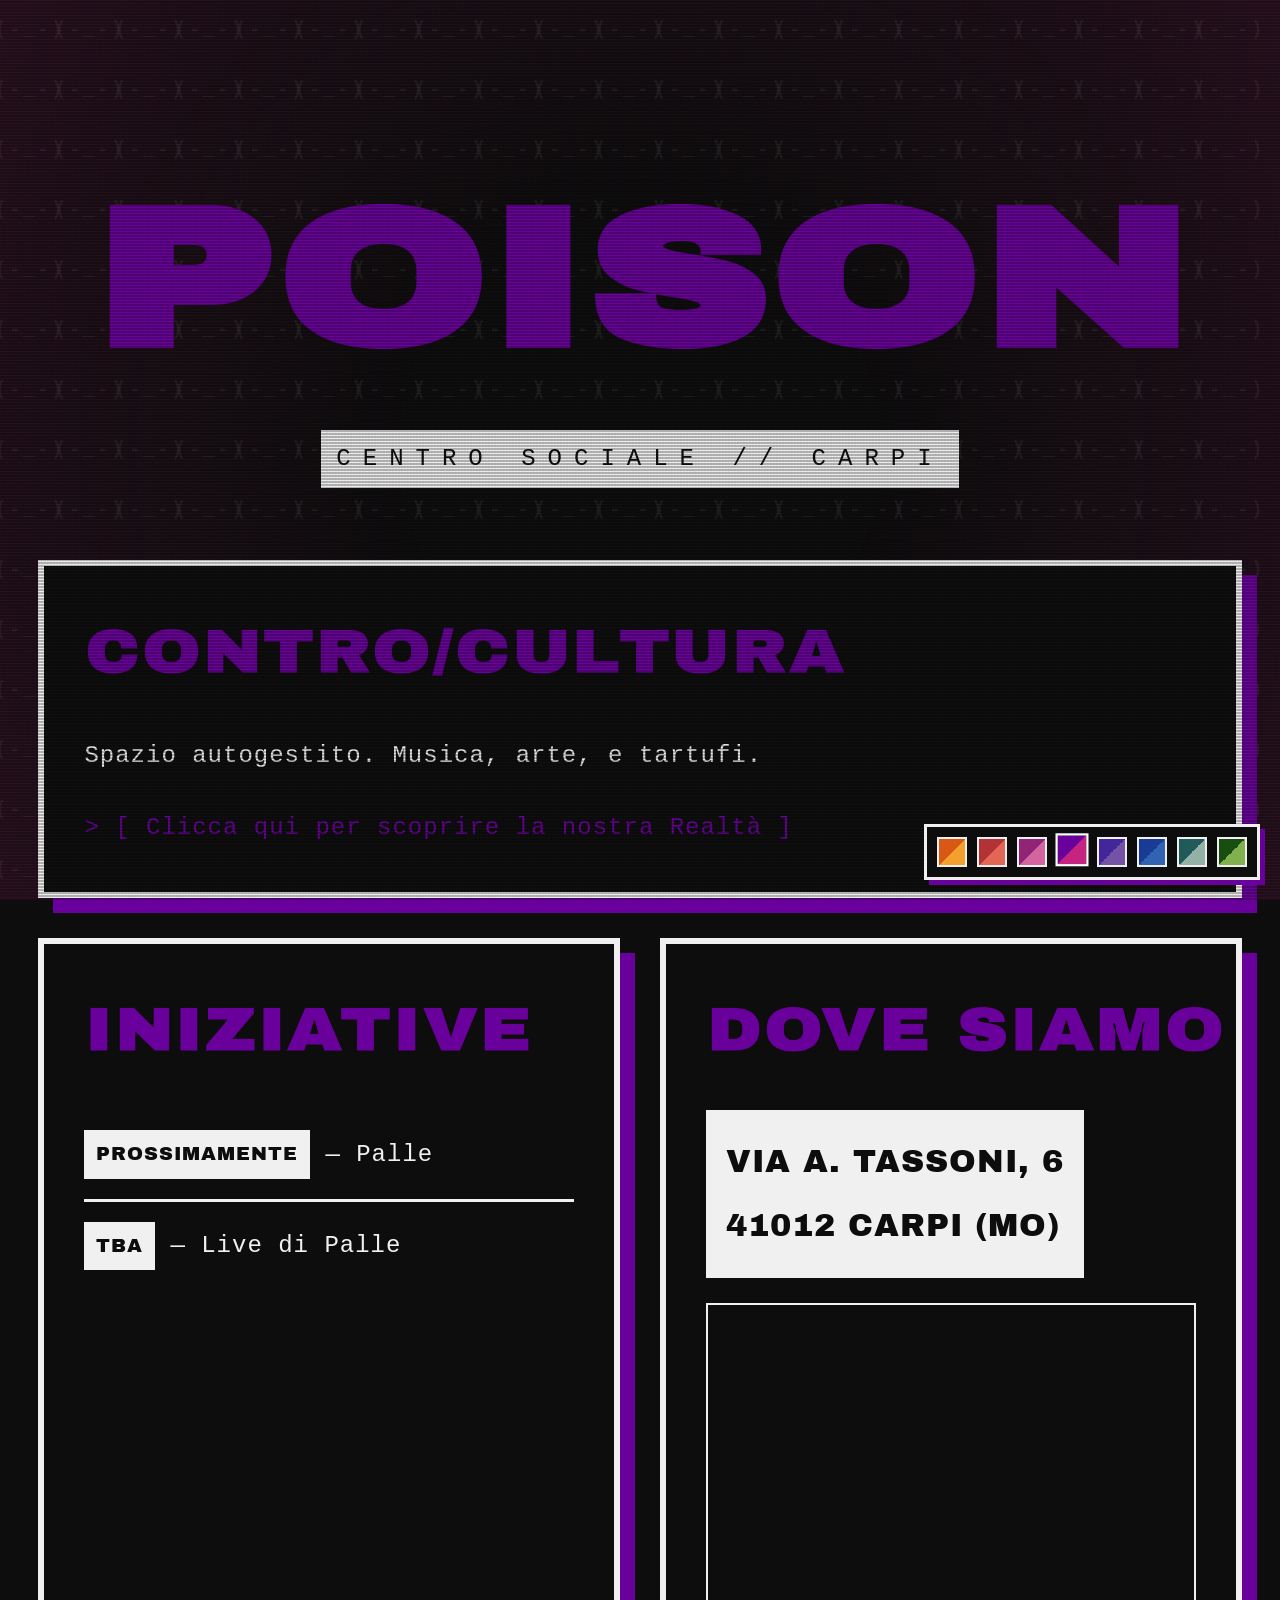
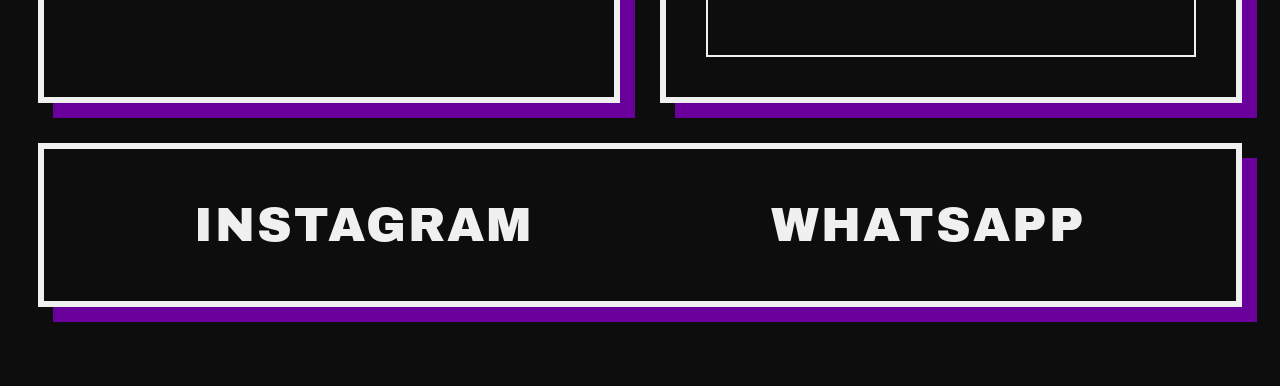
==== index.html @ 4f27da20 "Add files via upload" ====
<!DOCTYPE html>
<html lang="it">

<head>
    <meta charset="UTF-8">
    <meta name="viewport" content="width=device-width, initial-scale=1.0">
    <title>POISON | Centro Sociale | Carpi</title>
    <!-- Fallback font per lo Swiss Black 721 incase non sia disponibile nativamente -->
    <link href="https://fonts.googleapis.com/css2?family=Archivo+Black&display=swap" rel="stylesheet">
    <link rel="stylesheet" href="style.css">
</head>

<body>
    <div id="ascii-loader" class="loader-overlay">
        <div class="loader-text" id="loader-eye">[-_-]</div>
    </div>
    <canvas id="vector-field"></canvas>
    <div class="crt-overlay"></div>

    <header class="main-header">
        <h1 class="glitch" data-text="POISON">POISON</h1>
        <p class="subtitle">CENTRO SOCIALE // CARPI</p>
    </header>

    <main>
        <a href="chi-siamo.html" class="link-box">
            <section class="manifesto brutal-box">
                <h2>CONTRO/CULTURA</h2>
                <p>Spazio autogestito. Musica, arte, e tartufi.</p>
                <br>
                <p style="color: var(--accent-1);">> [ Clicca qui per scoprire la nostra Realtà ]</p>
            </section>
        </a>

        <section class="events brutal-box">
            <h2>INIZIATIVE</h2>
            <ul class="event-list">
                <li><span class="date">PROSSIMAMENTE</span> — Palle</li>
                <li><span class="date">TBA</span> — Live di Palle</li>
            </ul>
        </section>

        <section class="location brutal-box">
            <h2>DOVE SIAMO</h2>
            <address style="margin-bottom: 25px;">
                Via A. Tassoni, 6<br>
                41012 Carpi (MO)
            </address>

            <!-- Mappa Interattiva filtrata stile dark/cyberpunk -->
            <div class="map-container" style="border: 2px solid var(--text-color); line-height: 0; position: relative;">
                <iframe width="100%" height="350" frameborder="0" scrolling="no" marginheight="0" marginwidth="0"
                    src="https://maps.google.com/maps?q=Via%20Antonio%20Tassoni%2C%206%2C%20Carpi&t=&z=16&ie=UTF8&iwloc=&output=embed"
                    style="filter: grayscale(100%) invert(95%) contrast(140%); pointer-events: auto;">
                </iframe>
            </div>
        </section>
    </main>

    <footer class="socials brutal-box">
        <a href="#" class="social-link">INSTAGRAM</a>
        <a href="#" class="social-link">WHATSAPP</a>
    </footer>

    <!-- Color Selector UI -->
    <div id="color-selector" class="color-selector brutal-box">
        <div class="color-btn" data-color="1" style="--c1:#D85816; --c2:#F3A02C;"></div>
        <div class="color-btn" data-color="2" style="--c1:#B33236; --c2:#E36553;"></div>
        <div class="color-btn" data-color="3" style="--c1:#912476; --c2:#D4649E;"></div>
        <div class="color-btn" data-color="4" style="--c1:#6A009C; --c2:#C72481;"></div>
        <div class="color-btn" data-color="5" style="--c1:#43269A; --c2:#7452A5;"></div>
        <div class="color-btn" data-color="6" style="--c1:#1A3B95; --c2:#3063B2;"></div>
        <div class="color-btn" data-color="7" style="--c1:#225A5C; --c2:#93B2A5;"></div>
        <div class="color-btn" data-color="8" style="--c1:#184F11; --c2:#81B14E;"></div>
    </div>

    <script src="script.js"></script>
</body>

</html>
---- style.css ----
/* Design Brutalista per Centro Sociale Poison */

:root {
    --bg-color: #0d0d0d;
    --text-color: #f0f0f0;

    /* Colori Istituzionali Poison Carpi (Set 4 di Default) */
    --accent-1: #6A009C; /* Viola Scuro */
    --accent-2: #C72481; /* Magenta Chiaro */

    /* Font richiesto: Swiss Black 721 */
    --font-primary: 'Swis721 Blk BT', 'Swiss 721 Black', 'Archivo Black', 'Arial Black', sans-serif;
    --font-mono: 'Courier New', Courier, monospace;
}

* {
    margin: 0;
    padding: 0;
    box-sizing: border-box;
    cursor: crosshair;
    /* Cursore aggressivo */
}

body {
    background-color: var(--bg-color);
    color: var(--text-color);
    font-family: var(--font-primary);
    text-transform: uppercase;
    font-stretch: expanded;
    line-height: 1.5;
    letter-spacing: 2px;
    overflow-x: hidden;
    padding: 3vw;
    enable-background: var(--accent-1);
    lighting-color: var(--bg-color);
}

::selection {
    background-color: var(--accent-2);
    color: var(--bg-color);
}
::-moz-selection {
    background-color: var(--accent-2);
    color: var(--bg-color);
}

body::before {
    content: "";
    position: fixed;
    top: 0;
    left: 0;
    width: 100vw;
    height: 100vh;
    background: radial-gradient(circle at center, transparent 30%, var(--accent-2) 120%);
    opacity: 0.20;
    pointer-events: none;
    z-index: -3; /* Dietro il vector-field */
}

/* Campo Vettoriale Sfondo */
#vector-field {
    position: fixed;
    top: 0;
    left: 0;
    width: 100vw;
    height: 100vh;
    z-index: -2;
    pointer-events: none;
    opacity: 0.35;
}

/* Effetto Vecchio Schermo CRT */
.crt-overlay {
    position: fixed;
    top: 0;
    left: 0;
    width: 100vw;
    height: 100vh;
    background: linear-gradient(rgba(18, 16, 16, 0) 50%, rgba(0, 0, 0, 0.25) 50%), linear-gradient(90deg, rgba(255, 0, 0, 0.06), rgba(0, 255, 0, 0.02), rgba(0, 0, 255, 0.06));
    background-size: 100% 3px, 3px 100%;
    z-index: 1000;
    pointer-events: none;
    /* Lascia i click passare sotto */
}

/* Ascii Loader */
.loader-overlay {
    position: fixed;
    top: 0;
    left: 0;
    width: 100vw;
    height: 100vh;
    background-color: var(--bg-color);
    z-index: 9999;
    display: flex;
    justify-content: center;
    align-items: center;
    transition: opacity 0.5s ease;
}

.loader-overlay.hidden {
    opacity: 0;
    pointer-events: none;
}

.loader-text {
    font-size: 8rem;
    font-family: var(--font-mono);
    color: var(--accent-1);
    font-weight: bold;
    text-shadow: 5px 5px 0 var(--accent-2);
}

/* Link Box Wrapper */
.link-box {
    text-decoration: none;
    color: inherit;
    display: block;
}

/* Header */
.main-header {
    text-align: center;
    margin: 8vh 0;
}

.glitch {
    font-size: 18vw;
    position: relative;
    color: var(--accent-1);
    display: inline-block;
    letter-spacing: 0px;
    margin-bottom: -2vw;
    transform: scale(1.1, 0.85);
    /* Schiaccia e allarga */
}



.subtitle {
    font-family: var(--font-mono);
    font-size: 1.5rem;
    letter-spacing: 12px;
    color: var(--accent-2);
    background-color: var(--text-color);
    color: var(--bg-color);
    display: inline-block;
    padding: 5px 15px;
}

/* Sezioni Principali */
main {
    display: grid;
    grid-template-columns: 1fr;
    gap: 40px;
    max-width: 1400px;
    margin: 0 auto;
}

@media (min-width: 900px) {
    main {
        grid-template-columns: 1fr 1fr;
    }

    .manifesto,
    .link-box {
        grid-column: 1 / -1;
    }
}

.brutal-box {
    border: 6px solid var(--text-color);
    padding: 40px;
    background: var(--bg-color);
    box-shadow: 15px 15px 0 var(--accent-1);
    transition: transform 0.1s, box-shadow 0.1s;
    position: relative;
}

.brutal-box:hover {
    transform: translate(-5px, -5px);
    box-shadow: 20px 20px 0 var(--accent-2);
}

h2 {
    font-size: 4rem;
    margin-bottom: 30px;
    display: inline-block;
    -webkit-text-stroke: 1px var(--bg-color);
    color: var(--accent-1);
    transition: color 0.1s, transform 0.1s, text-shadow 0.2s;
    letter-spacing: 2px;
    transform: scale(1.1, 0.9);
    transform-origin: left center;
}

.brutal-box:hover h2 {
    text-shadow: 4px 4px 0 var(--accent-2);
}

p,
.event-list li,
address {
    font-family: var(--font-mono);
    font-size: 1.5rem;
    line-height: 2;
    /* Allunga l'interlinea */
    text-transform: none;
    letter-spacing: 1px;
}

/* Liste e Eventi */
.event-list {
    list-style: none;
}

.event-list li {
    padding: 20px 0;
    border-bottom: 3px solid var(--text-color);
    display: flex;
    flex-wrap: wrap;
    gap: 15px;
    align-items: center;
}

.event-list li:last-child {
    border-bottom: none;
}

.date {
    background: var(--text-color);
    color: var(--bg-color);
    padding: 5px 12px;
    font-family: var(--font-primary);
    font-size: 1.2rem;
}

/* Indirizzo */
address {
    font-style: normal;
    font-size: 2rem;
    background: var(--text-color);
    color: var(--bg-color);
    padding: 20px;
    display: inline-block;
    font-family: var(--font-primary);
    text-transform: uppercase;
}

/* Footer / Socials */
.socials {
    max-width: 1400px;
    margin: 40px auto;
    display: flex;
    flex-wrap: wrap;
    justify-content: space-around;
    align-items: center;
    gap: 20px;
}

.social-link {
    color: var(--text-color);
    text-decoration: none;
    font-size: 3rem;
    position: relative;
    transition: all 0.2s;
}

.social-link:hover {
    color: var(--accent-2);
    background: var(--text-color);
    padding: 0 10px;
}

/* Color Selector Styles */
.color-selector {
    position: fixed;
    bottom: 20px;
    right: 20px;
    padding: 10px;
    display: flex;
    gap: 10px;
    z-index: 9999;
    background: var(--bg-color);
    border-width: 3px;
    box-shadow: 5px 5px 0 var(--accent-1);
    transition: transform 0.2s, box-shadow 0.2s;
}

.color-selector:hover {
    transform: translate(-3px, -3px);
    box-shadow: 8px 8px 0 var(--accent-2);
}

.color-btn {
    width: 30px;
    height: 30px;
    background: linear-gradient(135deg, var(--c1) 50%, var(--c2) 50%);
    border: 2px solid var(--text-color);
    cursor: pointer;
    transition: transform 0.2s;
}

.color-btn:hover, .color-btn.active {
    transform: scale(1.1) translateY(-2px);
    border-color: #fff;
}
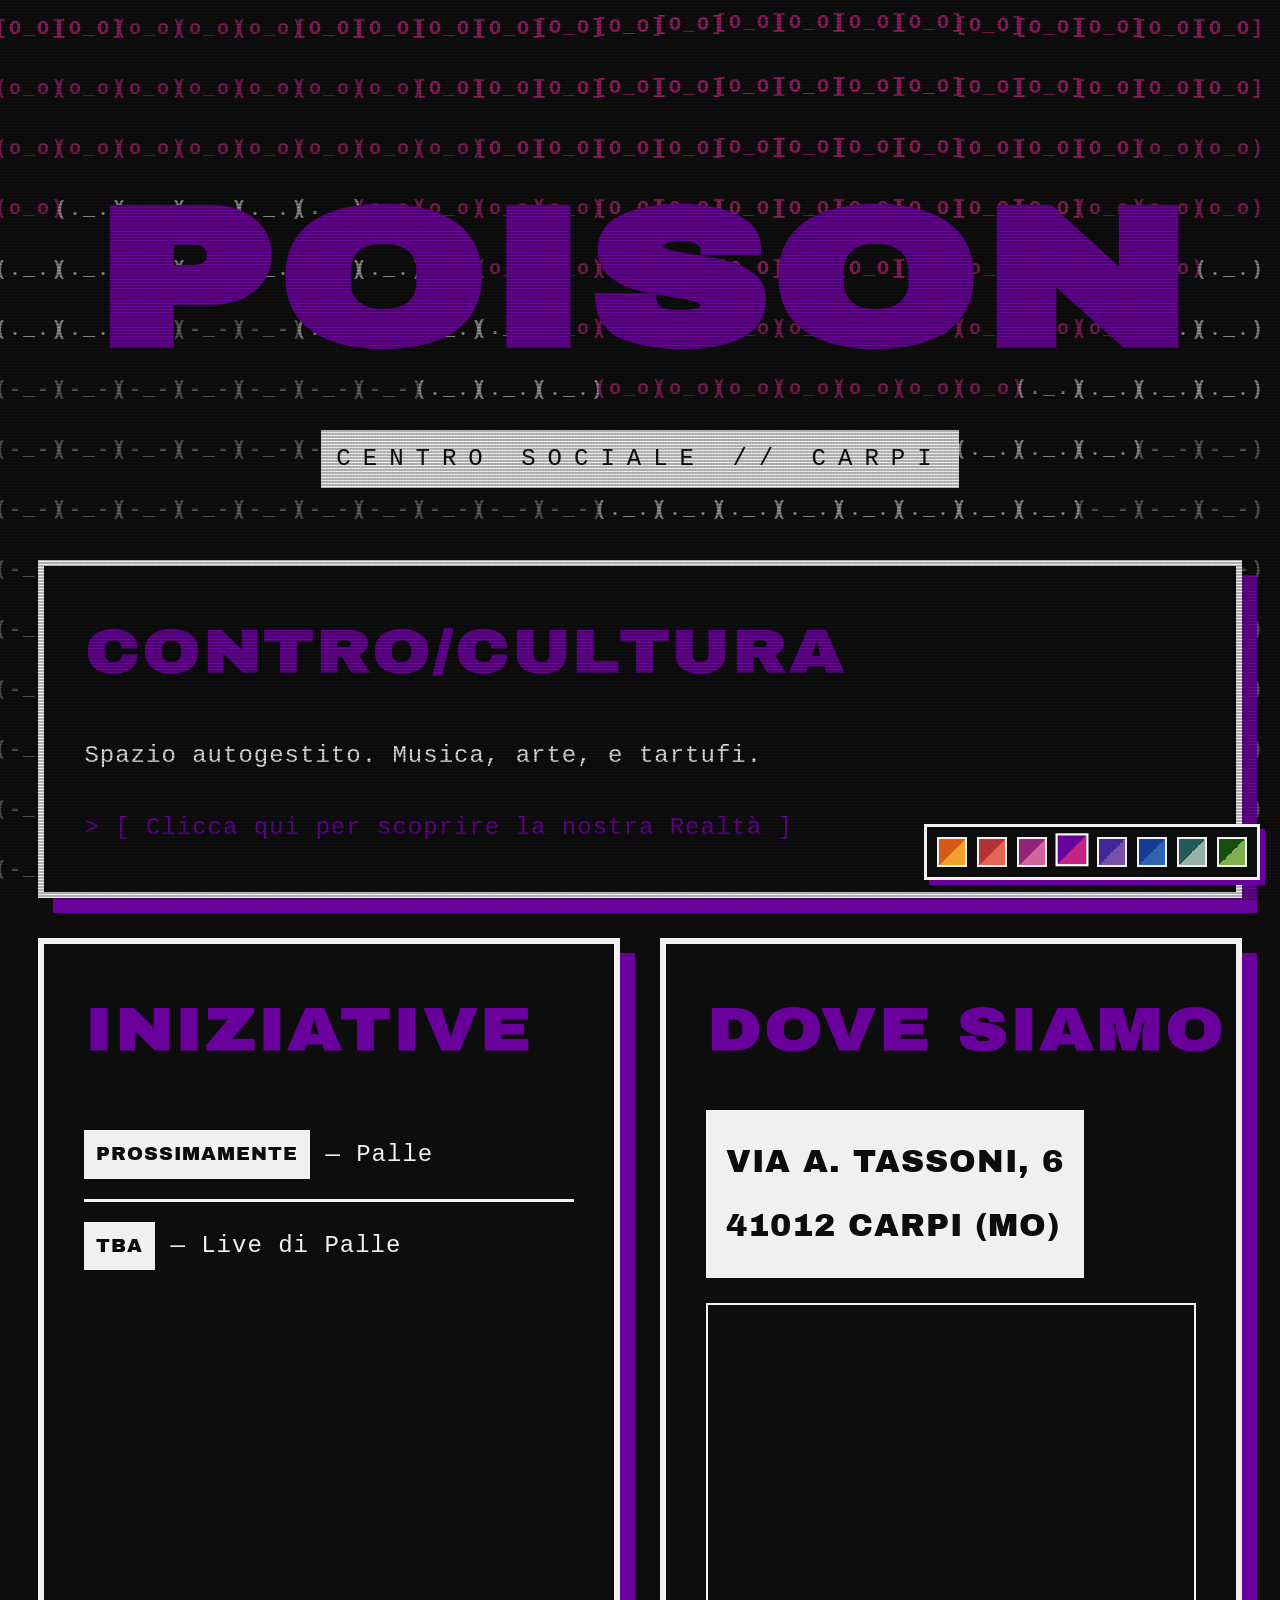
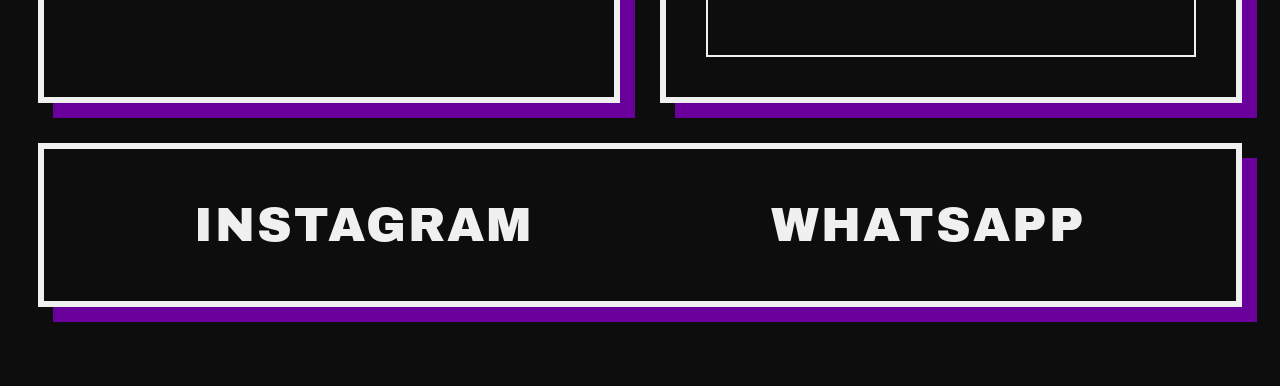
==== commit 386f9361: "Add files via upload" ====
--- a/index.html
+++ b/index.html
@@ -18,7 +18,7 @@
     <div class="crt-overlay"></div>
 
     <header class="main-header">
-        <h1 class="glitch" data-text="POISON">POISON</h1>
+        <h1 class="glitch" data-text="POISON"><span id="easter-egg">P</span>OISON</h1>
         <p class="subtitle">CENTRO SOCIALE // CARPI</p>
     </header>
 
@@ -62,6 +62,7 @@
         <a href="#" class="social-link">WHATSAPP</a>
     </footer>
 
+
     <!-- Color Selector UI -->
     <div id="color-selector" class="color-selector brutal-box">
         <div class="color-btn" data-color="1" style="--c1:#D85816; --c2:#F3A02C;"></div>
--- a/style.css
+++ b/style.css
@@ -44,18 +44,7 @@
     color: var(--bg-color);
 }
 
-body::before {
-    content: "";
-    position: fixed;
-    top: 0;
-    left: 0;
-    width: 100vw;
-    height: 100vh;
-    background: radial-gradient(circle at center, transparent 30%, var(--accent-2) 120%);
-    opacity: 0.20;
-    pointer-events: none;
-    z-index: -3; /* Dietro il vector-field */
-}
+/* Hue overlay removed as requested */
 
 /* Campo Vettoriale Sfondo */
 #vector-field {
@@ -66,7 +55,7 @@
     height: 100vh;
     z-index: -2;
     pointer-events: none;
-    opacity: 0.35;
+    opacity: 0.75;
 }
 
 /* Effetto Vecchio Schermo CRT */
@@ -135,7 +124,11 @@
     /* Schiaccia e allarga */
 }
 
-
+/* Titolo più piccolo per parole lunghe (es. SEQUENCER) */
+.glitch.glitch-small {
+    font-size: 12vw;
+    margin-bottom: 0vw;
+}
 
 .subtitle {
     font-family: var(--font-mono);
@@ -175,6 +168,7 @@
     box-shadow: 15px 15px 0 var(--accent-1);
     transition: transform 0.1s, box-shadow 0.1s;
     position: relative;
+    max-width: 100%;
 }
 
 .brutal-box:hover {
@@ -304,4 +298,194 @@
 .color-btn:hover, .color-btn.active {
     transform: scale(1.1) translateY(-2px);
     border-color: #fff;
+}
+
+
+
+/* Drum Machine Styles */
+#transport {
+    display: flex;
+    justify-content: center;
+    gap: 20px;
+    margin-bottom: 40px;
+    align-items: center;
+    flex-wrap: wrap;
+}
+
+.drum-control-btn {
+    background: var(--bg-color);
+    color: var(--text-color);
+    font-family: var(--font-mono);
+    font-size: 1.5rem;
+    font-weight: bold;
+    border: 3px solid var(--text-color);
+    padding: 10px 20px;
+    box-shadow: 5px 5px 0 var(--accent-1);
+    transition: transform 0.1s, box-shadow 0.1s;
+}
+
+.drum-control-btn:hover {
+    transform: translate(-3px, -3px);
+    box-shadow: 8px 8px 0 var(--accent-2);
+}
+
+.tempo-control {
+    font-family: var(--font-mono);
+    font-size: 1.2rem;
+    display: flex;
+    flex-direction: column;
+    align-items: center;
+    gap: 5px;
+}
+
+#bpm {
+    cursor: pointer;
+    accent-color: var(--accent-1);
+}
+
+.seq-row {
+    display: flex;
+    align-items: center;
+    margin-bottom: 25px;
+    gap: 20px;
+    width: 100%;
+    padding-right: 140px; /* Offset per bilanciare i 120px + 20px gap dell'etichetta sinistra */
+}
+
+.seq-label {
+    width: 120px;
+    text-align: right;
+    font-family: var(--font-primary);
+    font-size: 1.5rem;
+    color: var(--accent-1);
+    flex-shrink: 0;
+}
+
+.seq-steps {
+    display: flex;
+    gap: 4px;
+    flex-grow: 1;
+}
+
+.seq-step {
+    flex-grow: 1;
+    height: 70px;
+    background: var(--bg-color);
+    border: 3px solid var(--text-color);
+    transition: background 0.1s, transform 0.1s, box-shadow 0.1s;
+}
+
+.seq-step.beat-mark {
+    background: rgba(255, 255, 255, 0.15);
+}
+
+.seq-step:hover {
+    border-color: var(--accent-2);
+}
+
+.seq-step.active {
+    background: var(--text-color);
+    box-shadow: 3px 3px 0 var(--accent-1);
+    transform: translate(-2px, -2px);
+}
+
+.seq-step.current-step {
+    border-color: var(--accent-2) !important;
+    background: var(--accent-2);
+    box-shadow: 0 0 10px var(--accent-2);
+}
+
+/* =========================================
+   ADATTAMENTO MOBILE
+   ========================================= */
+@media (max-width: 900px) {
+    .seq-row {
+        padding-right: 0;
+    }
+    .seq-step {
+        height: 50px;
+    }
+    /* Hard-limit width */
+    html, body {
+        width: 100vw;
+        max-width: 100vw;
+        overflow-x: hidden;
+    }
+    
+    body {
+        padding: 5vw;
+    }
+
+    /* Riduciamo title per non sbrodolare */
+    .glitch {
+        font-size: 16vw;
+        letter-spacing: -2px;
+        transform: scale(1, 0.9);
+        overflow-wrap: break-word;
+        max-width: 100%;
+        margin-bottom: 20px;
+    }
+
+    .subtitle {
+        font-size: 1rem;
+        letter-spacing: 4px;
+        padding: 10px;
+        text-align: center;
+        max-width: 100%;
+        margin-bottom: 10px;
+    }
+
+    /* Le ombre fisse a 15px/20px spingono in fuori. Conteniamo il width della box */
+    .brutal-box {
+        padding: 20px;
+        border-width: 4px;
+        box-shadow: 8px 8px 0 var(--accent-1);
+        width: calc(100% - 10px);
+        margin-bottom: 5px; /* Spazio in basso */
+    }
+    
+    .brutal-box:hover {
+        transform: translate(-3px, -3px);
+        box-shadow: 11px 11px 0 var(--accent-2);
+    }
+
+    .socials {
+        flex-direction: column;
+        gap: 30px;
+        width: 100%;
+        margin: 40px 0;
+    }
+
+    .social-link {
+        font-size: 2rem;
+    }
+
+    h2 {
+        font-size: 2.2rem;
+        margin-bottom: 20px;
+        transform: scale(1, 0.95);
+        overflow-wrap: break-word;
+        max-width: 100%;
+    }
+
+    p, .event-list li, address {
+        font-size: 1.1rem;
+        word-break: break-word;
+        max-width: 100%;
+    }
+    
+    address {
+        font-size: 1.3rem;
+    }
+
+    .loader-text {
+        font-size: 4rem;
+    }
+
+    /* Permettiamo al color selector di wrappare */
+    .color-selector {
+        max-width: calc(100vw - 40px);
+        flex-wrap: wrap;
+        justify-content: flex-end;
+    }
 }
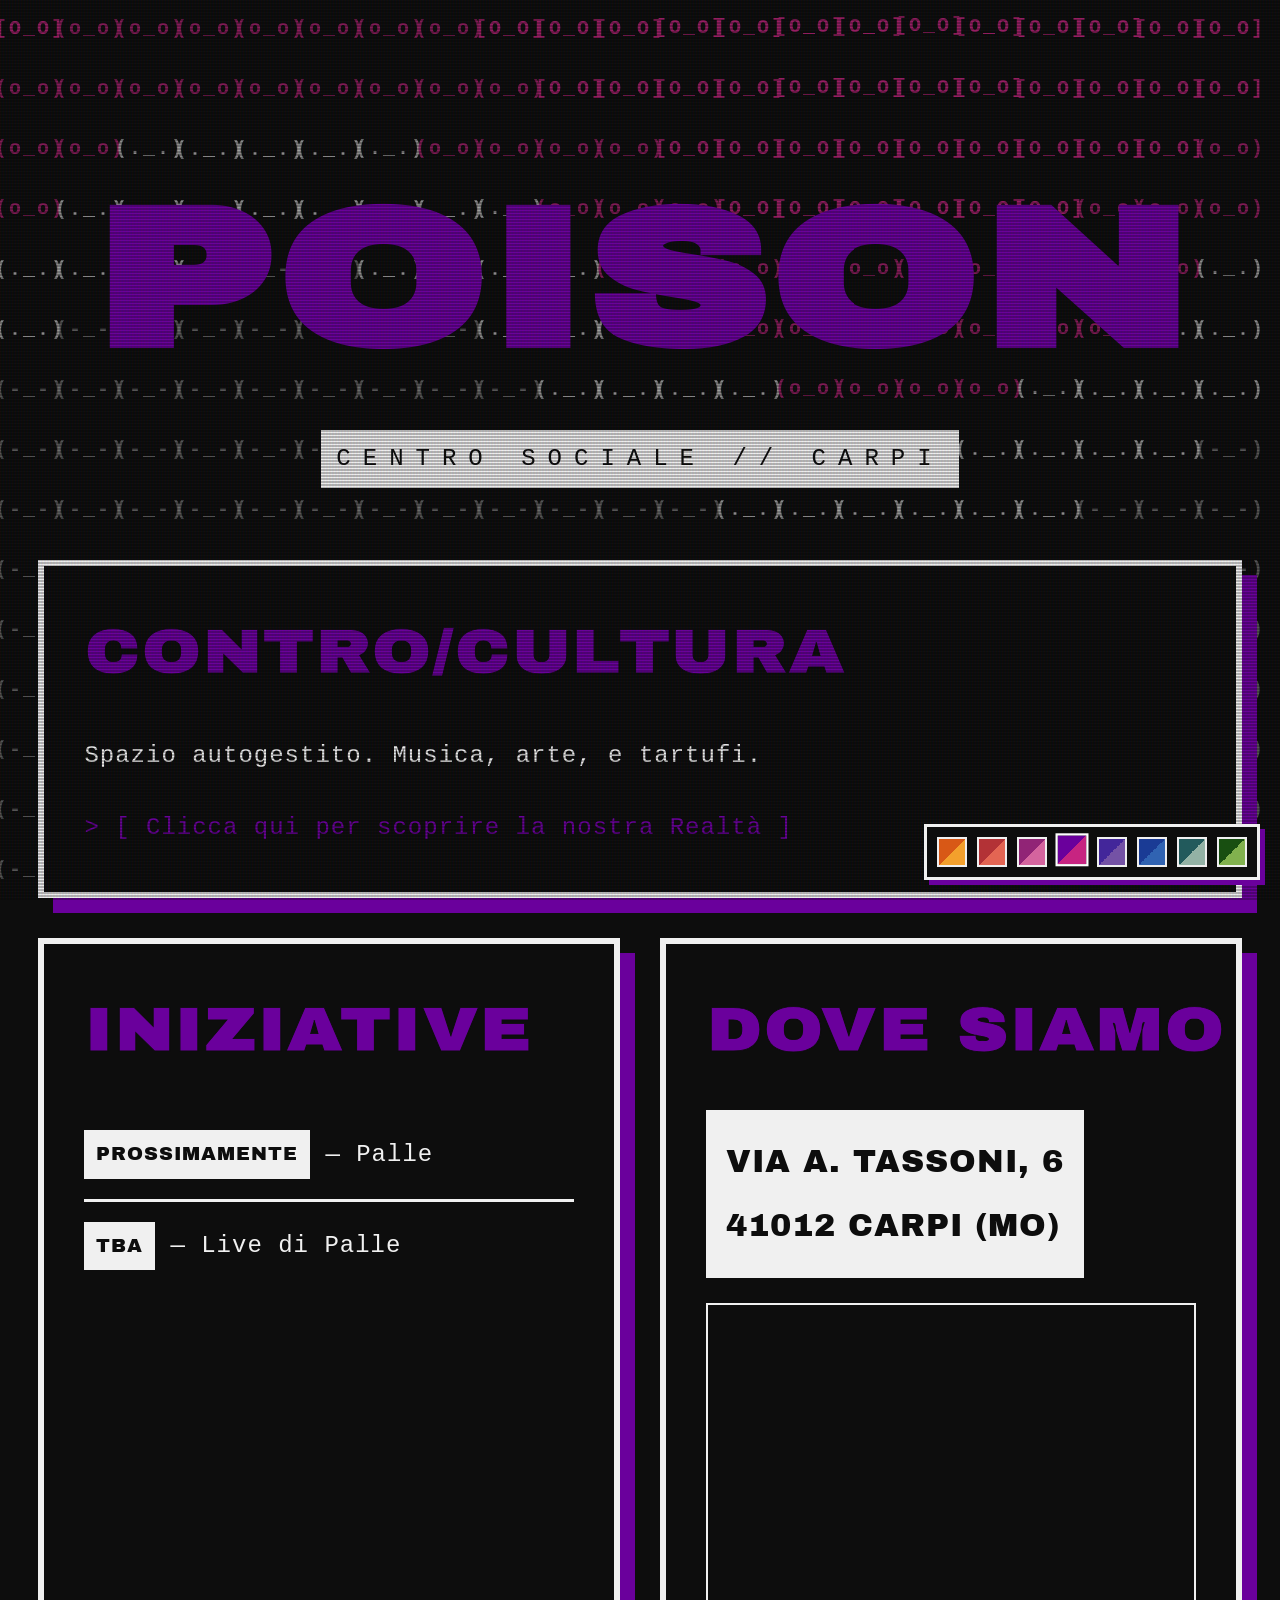
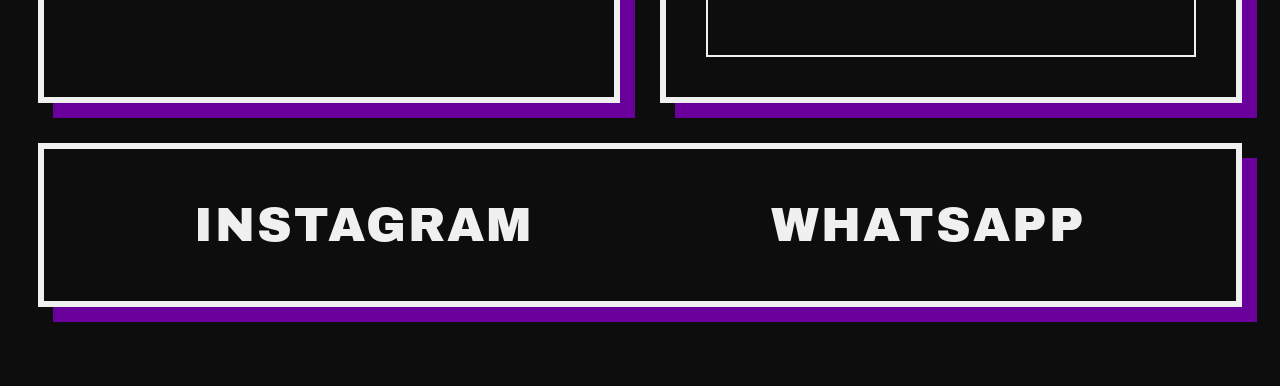
==== commit e0621091: "Add files via upload" ====
--- a/index.html
+++ b/index.html
@@ -18,7 +18,7 @@
     <div class="crt-overlay"></div>
 
     <header class="main-header">
-        <h1 class="glitch" data-text="POISON"><span id="easter-egg">P</span>OISON</h1>
+        <h1 class="glitch" data-text="POISON"><span id="easter-egg">P</span>OISO<span id="easter-egg-2">N</span></h1>
         <p class="subtitle">CENTRO SOCIALE // CARPI</p>
     </header>
 
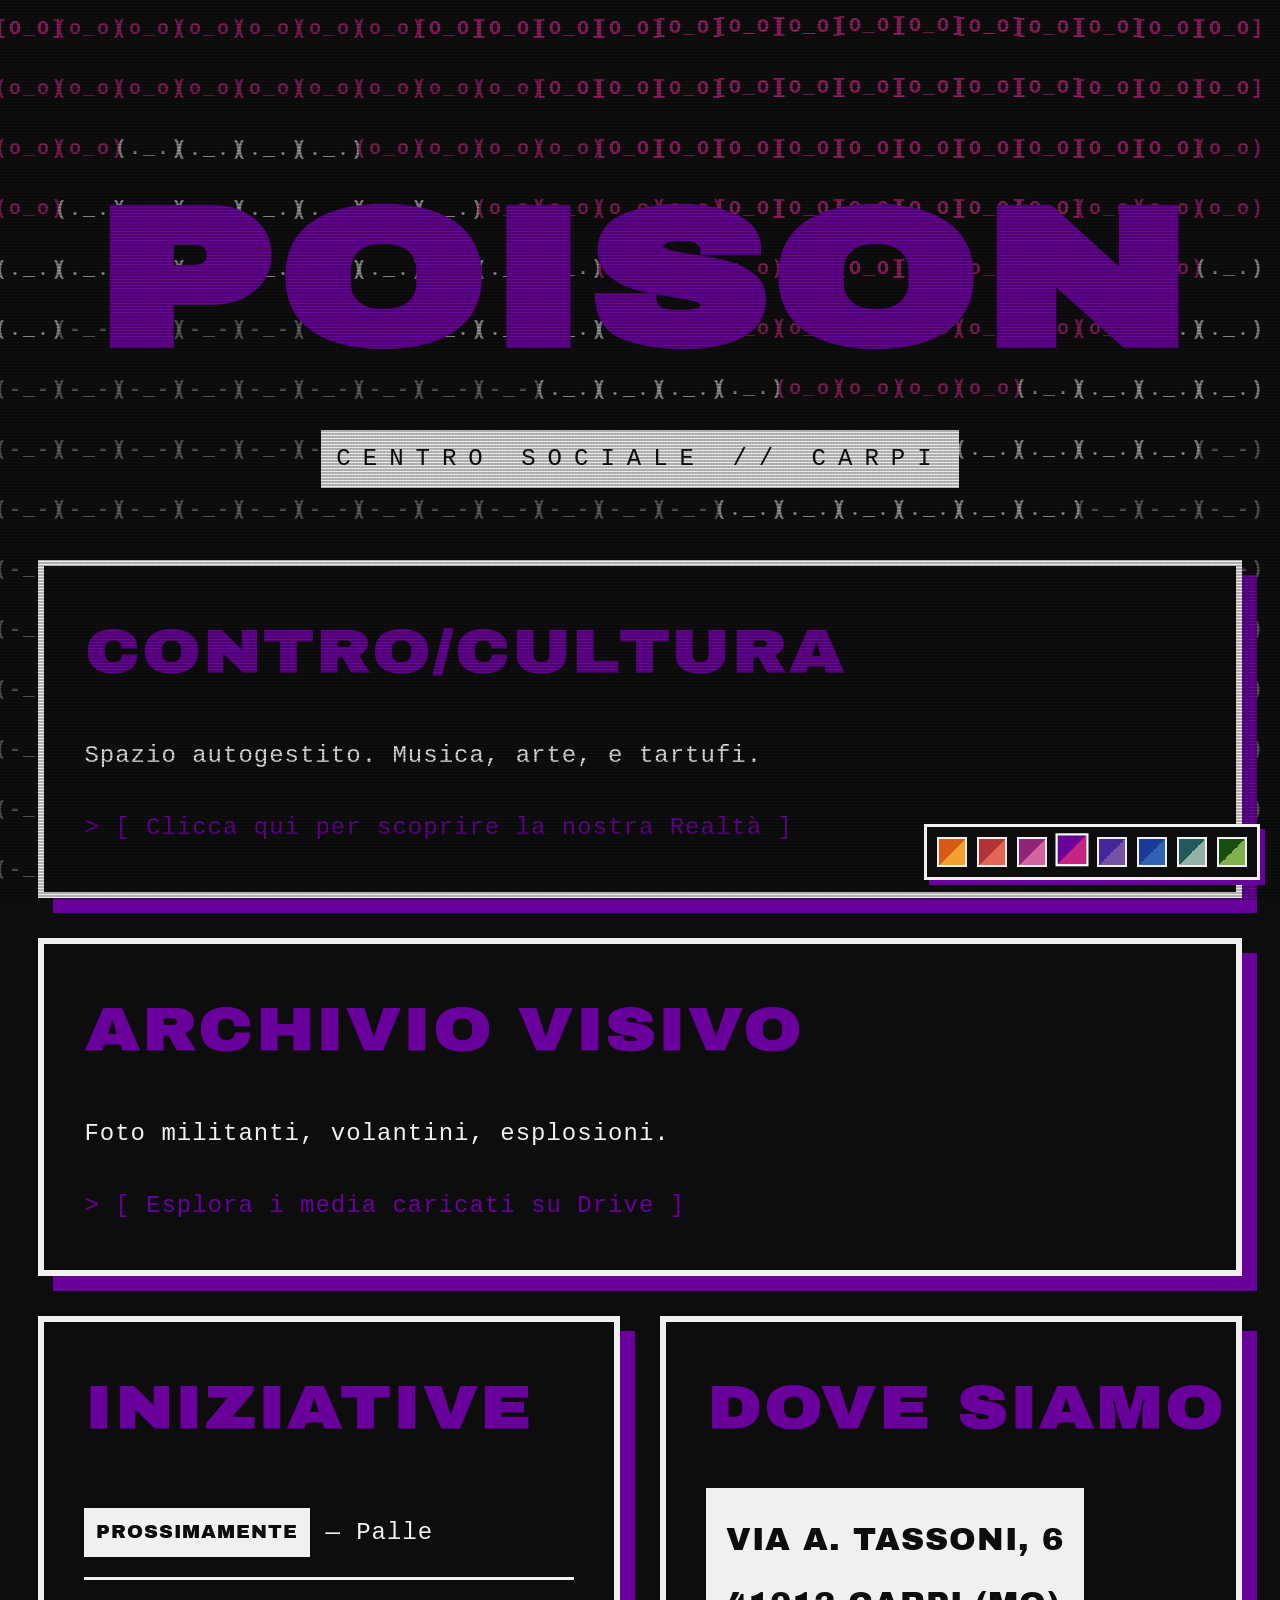
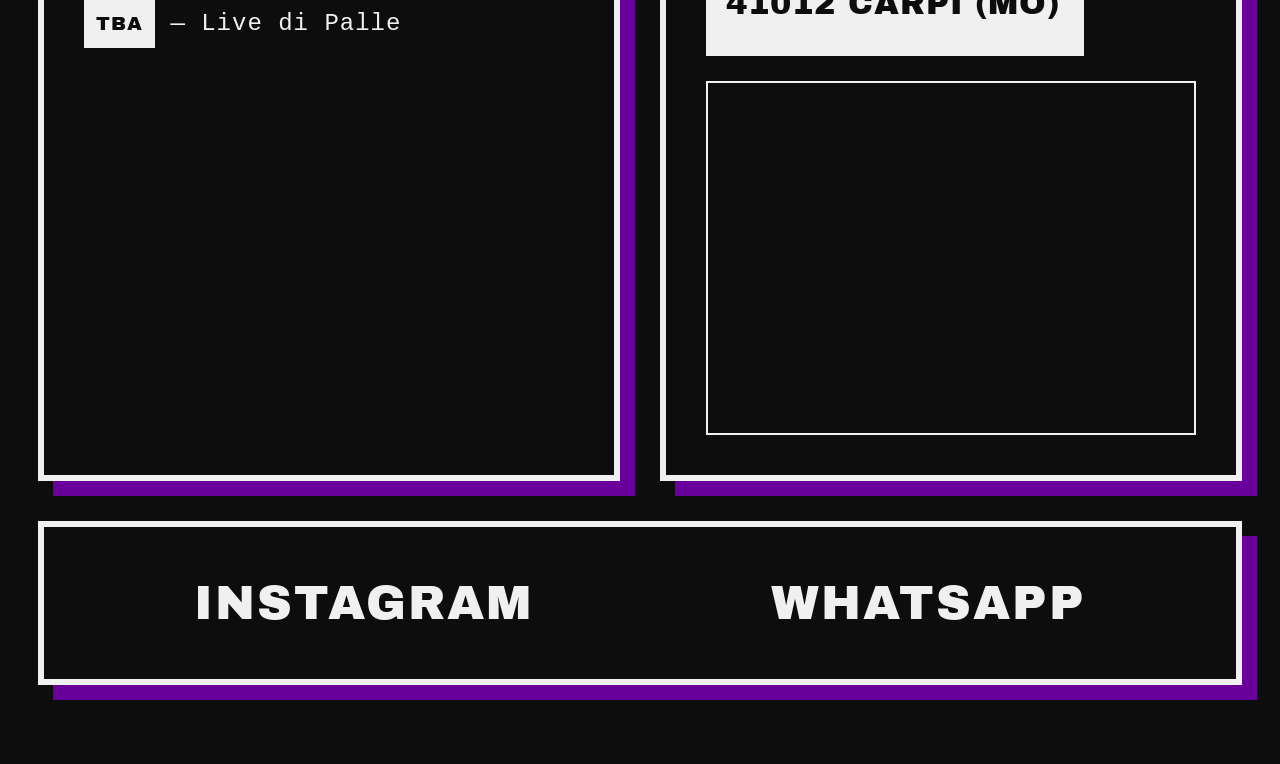
==== commit 3002917e: "Add files via upload" ====
--- a/index.html
+++ b/index.html
@@ -29,6 +29,15 @@
                 <p>Spazio autogestito. Musica, arte, e tartufi.</p>
                 <br>
                 <p style="color: var(--accent-1);">> [ Clicca qui per scoprire la nostra Realtà ]</p>
+            </section>
+        </a>
+
+        <a href="galleria.html" class="link-box">
+            <section class="manifesto brutal-box">
+                <h2>ARCHIVIO VISIVO</h2>
+                <p>Foto militanti, volantini, esplosioni.</p>
+                <br>
+                <p style="color: var(--accent-1);">> [ Esplora i media caricati su Drive ]</p>
             </section>
         </a>
 
--- a/style.css
+++ b/style.css
@@ -5,8 +5,10 @@
     --text-color: #f0f0f0;
 
     /* Colori Istituzionali Poison Carpi (Set 4 di Default) */
-    --accent-1: #6A009C; /* Viola Scuro */
-    --accent-2: #C72481; /* Magenta Chiaro */
+    --accent-1: #6A009C;
+    /* Viola Scuro */
+    --accent-2: #C72481;
+    /* Magenta Chiaro */
 
     /* Font richiesto: Swiss Black 721 */
     --font-primary: 'Swis721 Blk BT', 'Swiss 721 Black', 'Archivo Black', 'Arial Black', sans-serif;
@@ -39,6 +41,7 @@
     background-color: var(--accent-2);
     color: var(--bg-color);
 }
+
 ::-moz-selection {
     background-color: var(--accent-2);
     color: var(--bg-color);
@@ -295,7 +298,8 @@
     transition: transform 0.2s;
 }
 
-.color-btn:hover, .color-btn.active {
+.color-btn:hover,
+.color-btn.active {
     transform: scale(1.1) translateY(-2px);
     border-color: #fff;
 }
@@ -349,7 +353,8 @@
     margin-bottom: 25px;
     gap: 20px;
     width: 100%;
-    padding-right: 140px; /* Offset per bilanciare i 120px + 20px gap dell'etichetta sinistra */
+    padding-right: 140px;
+    /* Offset per bilanciare i 120px + 20px gap dell'etichetta sinistra */
 }
 
 .seq-label {
@@ -402,16 +407,19 @@
     .seq-row {
         padding-right: 0;
     }
+
     .seq-step {
         height: 50px;
     }
+
     /* Hard-limit width */
-    html, body {
+    html,
+    body {
         width: 100vw;
         max-width: 100vw;
         overflow-x: hidden;
     }
-    
+
     body {
         padding: 5vw;
     }
@@ -441,9 +449,10 @@
         border-width: 4px;
         box-shadow: 8px 8px 0 var(--accent-1);
         width: calc(100% - 10px);
-        margin-bottom: 5px; /* Spazio in basso */
-    }
-    
+        margin-bottom: 5px;
+        /* Spazio in basso */
+    }
+
     .brutal-box:hover {
         transform: translate(-3px, -3px);
         box-shadow: 11px 11px 0 var(--accent-2);
@@ -468,12 +477,14 @@
         max-width: 100%;
     }
 
-    p, .event-list li, address {
+    p,
+    .event-list li,
+    address {
         font-size: 1.1rem;
         word-break: break-word;
         max-width: 100%;
     }
-    
+
     address {
         font-size: 1.3rem;
     }
